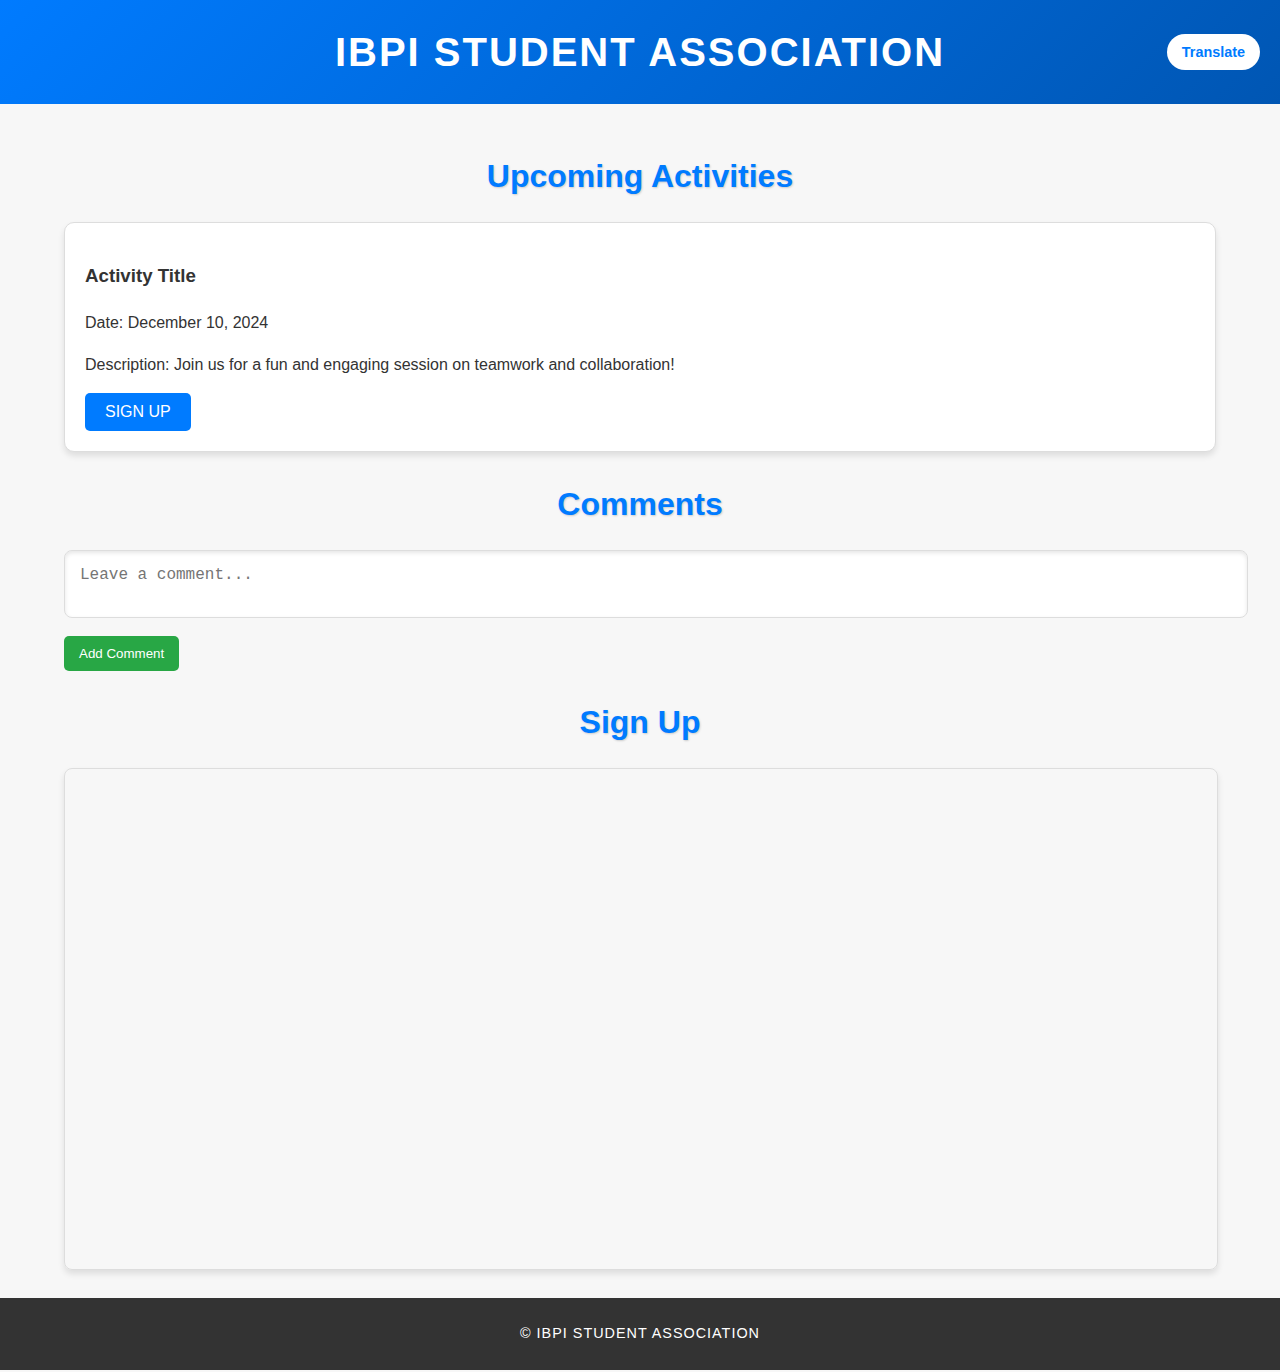
==== index.html @ 2c0e555e "Update index.html" ====
<!DOCTYPE html>
<html lang="en">
<head>
    <meta charset="UTF-8">
    <meta name="viewport" content="width=device-width, initial-scale=1.0">
    <title>IBPI Student Association</title>
    <link rel="stylesheet" href="styles.css">
</head>
<body>
    <header>
        <div class="container">
            <h1>IBPI Student Association</h1>
            <button id="translate-btn" class="btn">Translate</button>
        </div>
    </header>

    <main>
        <!-- Activities Section -->
        <section id="activities">
            <div class="container">
                <h2>Upcoming Activities</h2>
                <div class="activity-card">
                    <h3 data-translate data-en="Activity Title" data-cn="活动标题">Activity Title</h3>
                    <p data-translate data-en="Date: December 10, 2024" data-cn="日期：2024年12月10日">Date: December 10, 2024</p>
                    <p data-translate data-en="Description: Join us for a fun and engaging session on teamwork and collaboration!" 
                        data-cn="描述：加入我们，共同参与一个有趣的团队合作课程！">
                        Description: Join us for a fun and engaging session on teamwork and collaboration!
                    </p>
                    <button class="btn signup-btn">Sign Up</button>
                </div>
            </div>
        </section>

        <!-- Comments Section -->
        <section id="comments">
            <div class="container">
                <h2>Comments</h2>
                <textarea id="comment-input" placeholder="Leave a comment..."></textarea>
                <button id="add-comment" class="btn">Add Comment</button>
                <ul id="comment-list"></ul>
            </div>
        </section>

        <!-- Signup Form -->
        <section id="signup-form">
            <div class="container">
                <h2>Sign Up</h2>
                <iframe src="https://docs.google.com/forms/d/e/YOUR_FORM_ID/viewform?embedded=true" 
                        width="100%" height="500" frameborder="0">Loading…</iframe>
            </div>
        </section>
    </main>

    <footer>
        <div class="container">
            <p>&copy; IBPI Student Association</p>
        </div>
    </footer>

    <script src="app.js"></script>
</body>
</html>
---- styles.css ----
/* General Styles */
body {
    font-family: 'Arial', sans-serif;
    margin: 0;
    padding: 0;
    line-height: 1.6;
    background-color: #f7f7f7;
    color: #333;
}

.container {
    width: 90%;
    max-width: 1200px;
    margin: 0 auto;
}

/* Header */
header {
    background: linear-gradient(135deg, #007BFF, #0056b3);
    color: white;
    padding: 20px 0;
    text-align: center;
    position: relative;
}

header h1 {
    font-size: 2.5rem;
    margin: 0;
    letter-spacing: 2px;
    text-transform: uppercase;
}

header .btn {
    position: absolute;
    top: 50%;
    right: 20px;
    transform: translateY(-50%);
    background-color: #fff;
    color: #007BFF;
    border: none;
    padding: 10px 15px;
    border-radius: 20px;
    cursor: pointer;
    font-size: 0.9rem;
    font-weight: bold;
}

header .btn:hover {
    background-color: #e1e1e1;
}

/* Main Content */
main {
    padding: 20px 0;
}

h2 {
    font-size: 2rem;
    margin-bottom: 20px;
    text-align: center;
    color: #007BFF;
    text-shadow: 1px 1px 2px #ccc;
}

/* Activities Section */
.activity-card {
    background: #fff;
    border: 1px solid #ddd;
    border-radius: 10px;
    padding: 20px;
    margin-bottom: 20px;
    box-shadow: 0 4px 6px rgba(0, 0, 0, 0.1);
    transition: transform 0.2s ease, box-shadow 0.2s ease;
}

.activity-card:hover {
    transform: translateY(-5px);
    box-shadow: 0 6px 10px rgba(0, 0, 0, 0.15);
}

.signup-btn {
    display: inline-block;
    background-color: #007BFF;
    color: #fff;
    border: none;
    padding: 10px 20px;
    border-radius: 5px;
    font-size: 1rem;
    text-transform: uppercase;
    cursor: pointer;
    transition: background-color 0.3s ease, box-shadow 0.3s ease;
}

.signup-btn:hover {
    background-color: #0056b3;
    box-shadow: 0 2px 5px rgba(0, 0, 0, 0.2);
}

/* Comments Section */
#comments textarea {
    width: 100%;
    padding: 15px;
    margin-bottom: 10px;
    border: 1px solid #ddd;
    border-radius: 8px;
    resize: none;
    box-shadow: inset 0 2px 4px rgba(0, 0, 0, 0.1);
    font-size: 1rem;
}

#comments button {
    background-color: #28a745;
    color: white;
    border: none;
    padding: 10px 15px;
    border-radius: 5px;
    cursor: pointer;
    transition: background-color 0.3s ease, box-shadow 0.3s ease;
}

#comments button:hover {
    background-color: #218838;
    box-shadow: 0 2px 5px rgba(0, 0, 0, 0.2);
}

#comment-list {
    list-style: none;
    padding: 0;
    margin-top: 20px;
}

#comment-list li {
    background: #f9f9f9;
    border: 1px solid #ddd;
    border-radius: 5px;
    padding: 10px;
    margin-bottom: 10px;
    box-shadow: 0 2px 3px rgba(0, 0, 0, 0.1);
}

/* Signup Form */
iframe {
    border: 1px solid #ddd;
    border-radius: 8px;
    box-shadow: 0 4px 6px rgba(0, 0, 0, 0.1);
}

/* Footer */
footer {
    background: #333;
    color: white;
    text-align: center;
    padding: 10px 0;
    font-size: 0.9rem;
    letter-spacing: 1px;
    text-transform: uppercase;
}
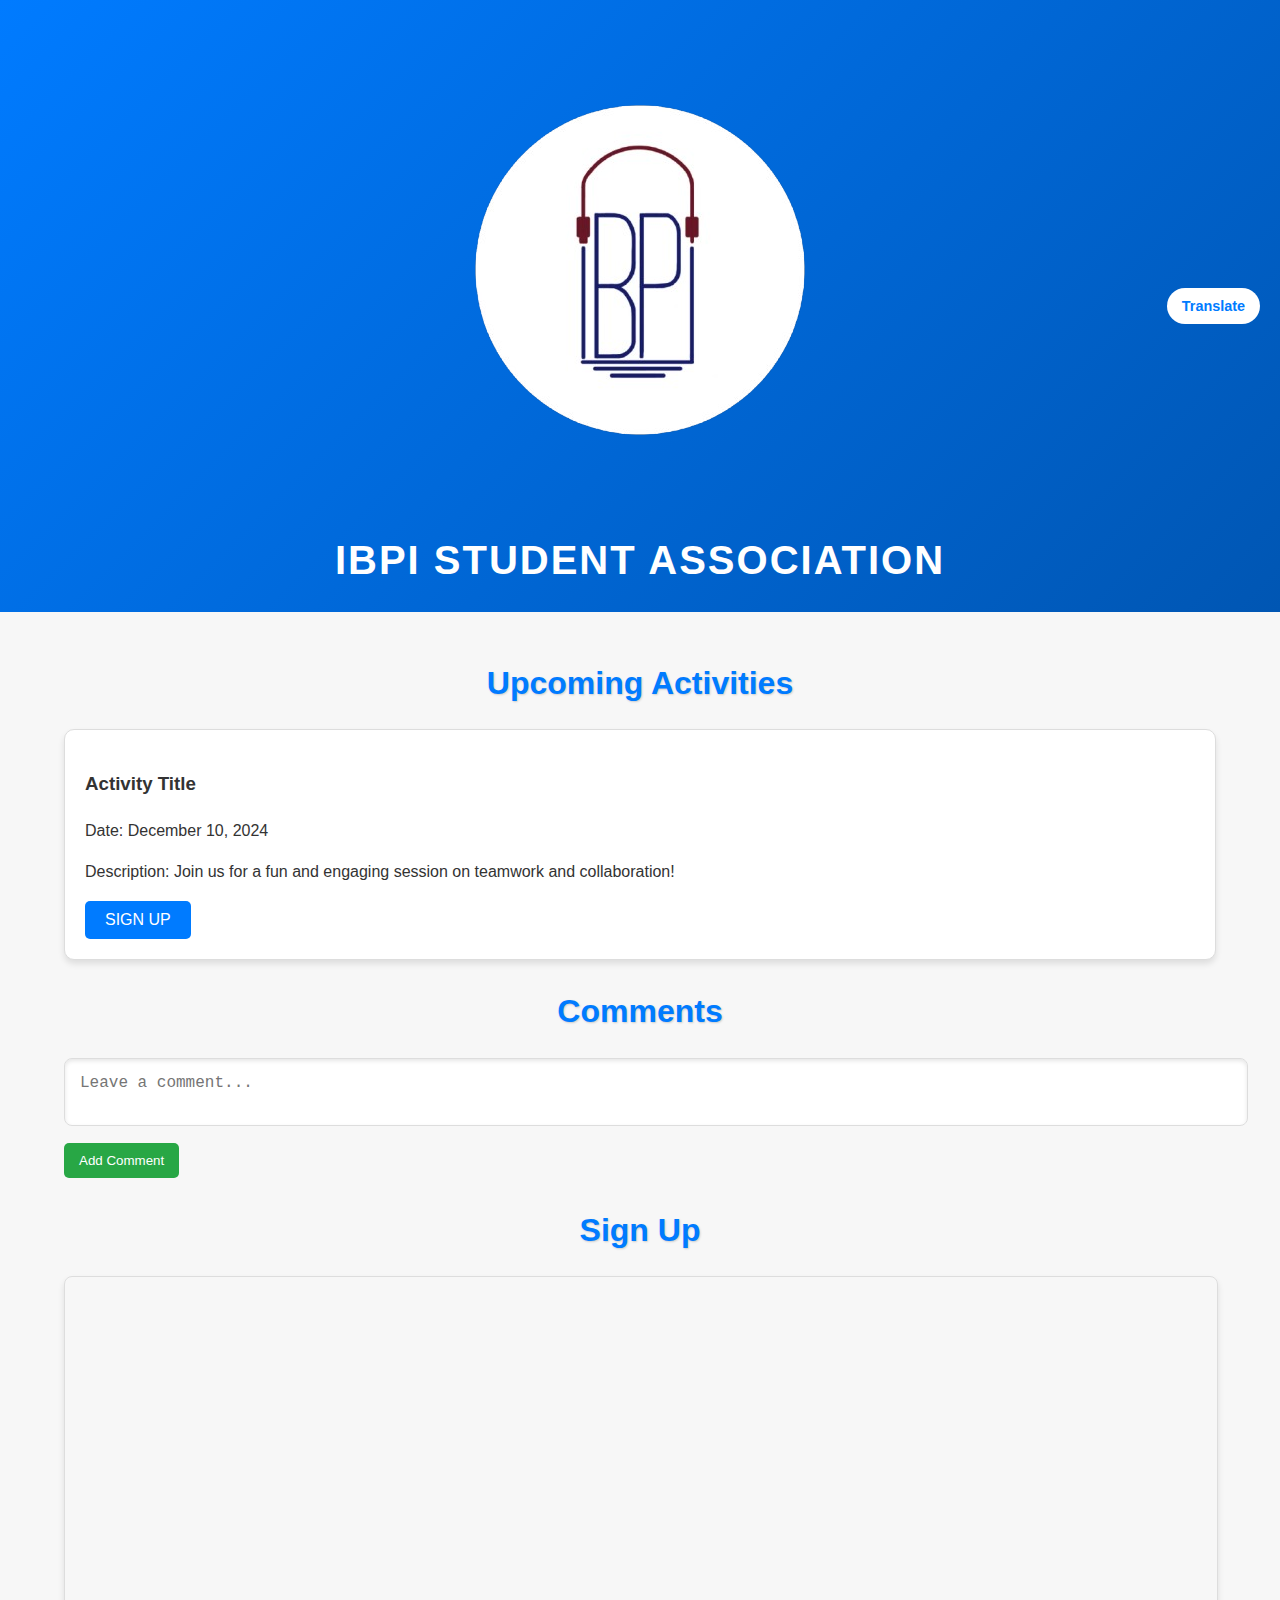
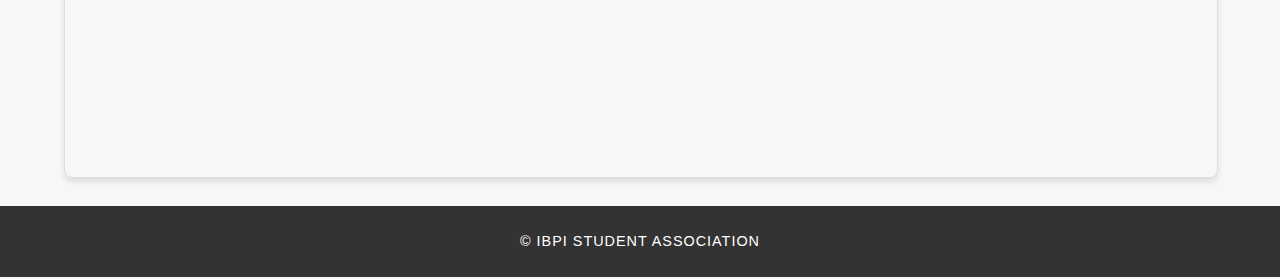
==== commit ce0c99be: "Update index.html" ====
--- a/index.html
+++ b/index.html
@@ -9,6 +9,7 @@
 <body>
     <header>
         <div class="container">
+            <img src="images/IBPI頭貼1.png" alt="IBPI Logo" class="logo">
             <h1>IBPI Student Association</h1>
             <button id="translate-btn" class="btn">Translate</button>
         </div>
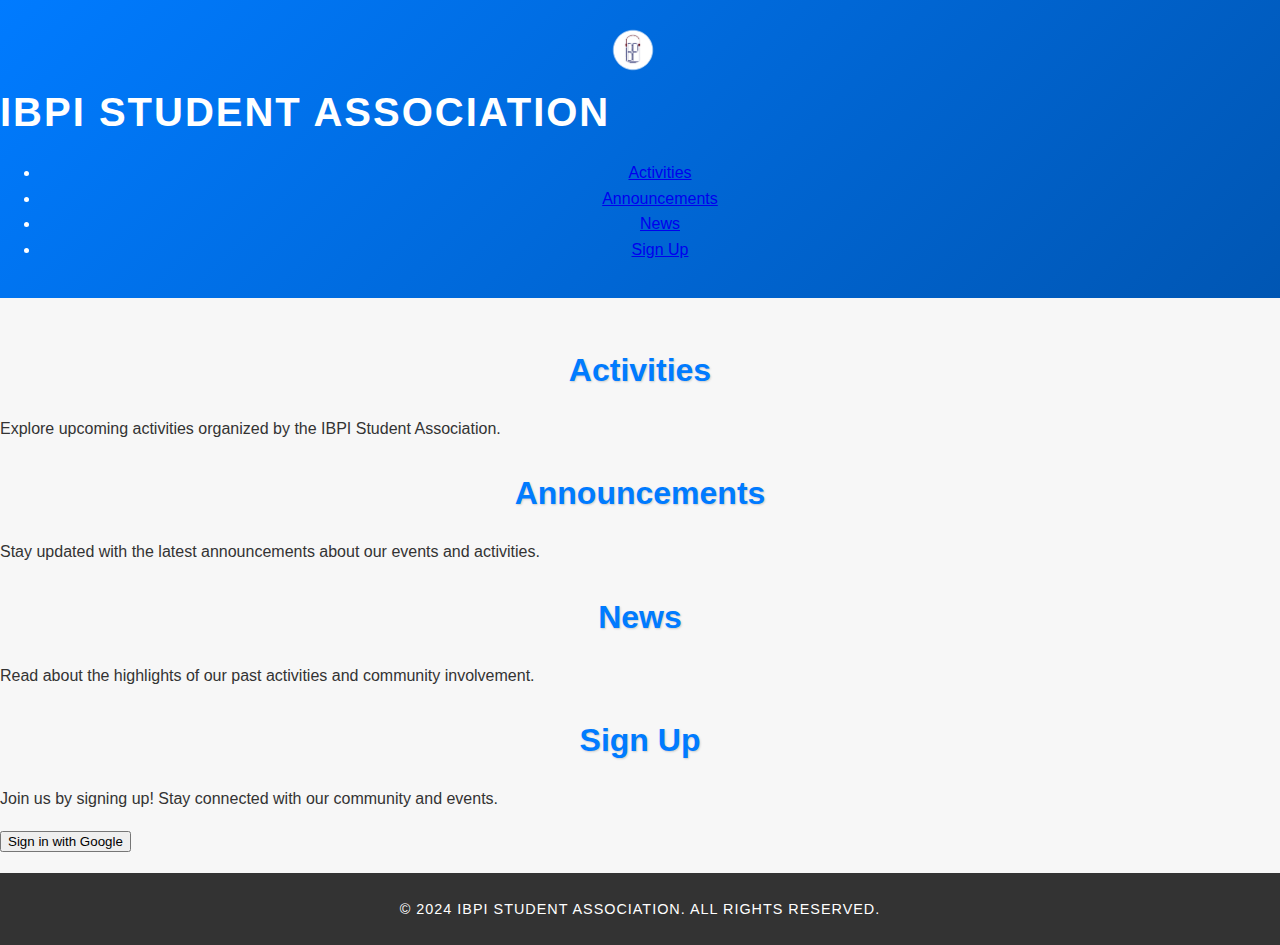
==== commit 5b25866b: "Update index.html" ====
--- a/index.html
+++ b/index.html
@@ -7,55 +7,49 @@
     <link rel="stylesheet" href="styles.css">
 </head>
 <body>
+    <!-- Header Section -->
     <header>
-        <div class="container">
+        <div class="logo-container">
             <img src="images/IBPI頭貼1.png" alt="IBPI Logo" class="logo">
             <h1>IBPI Student Association</h1>
-            <button id="translate-btn" class="btn">Translate</button>
         </div>
+        <nav>
+            <ul>
+                <li><a href="#activities">Activities</a></li>
+                <li><a href="#announcements">Announcements</a></li>
+                <li><a href="#news">News</a></li>
+                <li><a href="#signup">Sign Up</a></li>
+            </ul>
+        </nav>
     </header>
 
+    <!-- Main Section -->
     <main>
-        <!-- Activities Section -->
         <section id="activities">
-            <div class="container">
-                <h2>Upcoming Activities</h2>
-                <div class="activity-card">
-                    <h3 data-translate data-en="Activity Title" data-cn="活动标题">Activity Title</h3>
-                    <p data-translate data-en="Date: December 10, 2024" data-cn="日期：2024年12月10日">Date: December 10, 2024</p>
-                    <p data-translate data-en="Description: Join us for a fun and engaging session on teamwork and collaboration!" 
-                        data-cn="描述：加入我们，共同参与一个有趣的团队合作课程！">
-                        Description: Join us for a fun and engaging session on teamwork and collaboration!
-                    </p>
-                    <button class="btn signup-btn">Sign Up</button>
-                </div>
-            </div>
+            <h2>Activities</h2>
+            <p>Explore upcoming activities organized by the IBPI Student Association.</p>
         </section>
 
-        <!-- Comments Section -->
-        <section id="comments">
-            <div class="container">
-                <h2>Comments</h2>
-                <textarea id="comment-input" placeholder="Leave a comment..."></textarea>
-                <button id="add-comment" class="btn">Add Comment</button>
-                <ul id="comment-list"></ul>
-            </div>
+        <section id="announcements">
+            <h2>Announcements</h2>
+            <p>Stay updated with the latest announcements about our events and activities.</p>
         </section>
 
-        <!-- Signup Form -->
-        <section id="signup-form">
-            <div class="container">
-                <h2>Sign Up</h2>
-                <iframe src="https://docs.google.com/forms/d/e/YOUR_FORM_ID/viewform?embedded=true" 
-                        width="100%" height="500" frameborder="0">Loading…</iframe>
-            </div>
+        <section id="news">
+            <h2>News</h2>
+            <p>Read about the highlights of our past activities and community involvement.</p>
+        </section>
+
+        <section id="signup">
+            <h2>Sign Up</h2>
+            <p>Join us by signing up! Stay connected with our community and events.</p>
+            <button id="google-signin">Sign in with Google</button>
         </section>
     </main>
 
+    <!-- Footer Section -->
     <footer>
-        <div class="container">
-            <p>&copy; IBPI Student Association</p>
-        </div>
+        <p>&copy; 2024 IBPI Student Association. All rights reserved.</p>
     </footer>
 
     <script src="app.js"></script>
--- a/styles.css
+++ b/styles.css
@@ -30,11 +30,29 @@
     text-transform: uppercase;
 }
 
+/* Logo Styling */
+.logo {
+    width: 60px; /* Adjust size as needed */
+    height: auto;
+    border-radius: 50%; /* Optional: Makes the image circular */
+    margin-right: 15px; /* Space between the logo and text */
+    vertical-align: middle;
+}
+
+/* Adjust header layout */
+header .container {
+    display: flex;
+    align-items: center;
+    justify-content: space-between;
+}
+
+header h1 {
+    margin: 0;
+    flex-grow: 1; /* Ensures the title takes up available space */
+    text-align: left; /* Align title next to logo */
+}
+
 header .btn {
-    position: absolute;
-    top: 50%;
-    right: 20px;
-    transform: translateY(-50%);
     background-color: #fff;
     color: #007BFF;
     border: none;
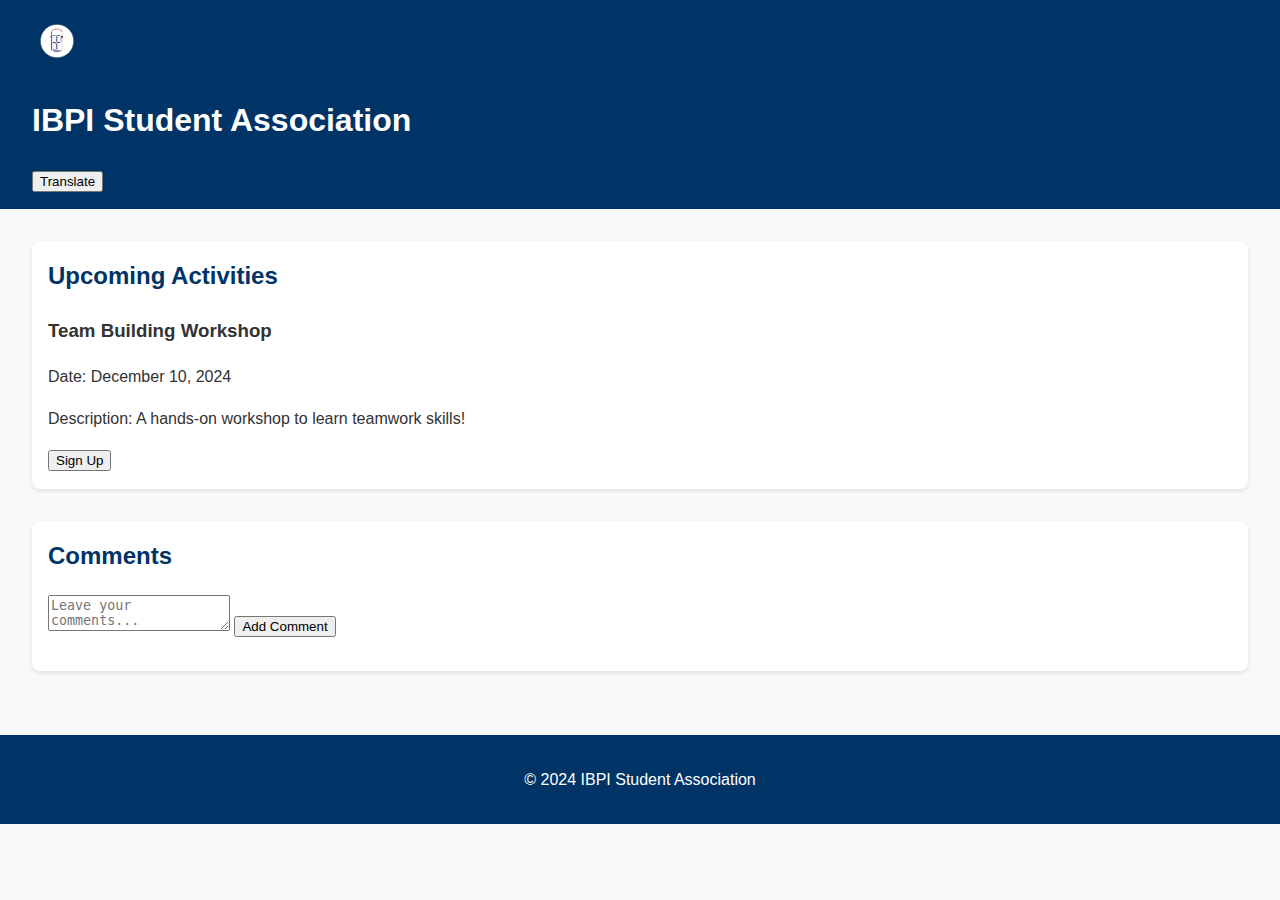
==== commit 375d1068: "Update index.html" ====
--- a/index.html
+++ b/index.html
@@ -3,53 +3,53 @@
 <head>
     <meta charset="UTF-8">
     <meta name="viewport" content="width=device-width, initial-scale=1.0">
-    <title>IBPI Student Association</title>
+    <title data-translate data-en="IBPI Student Association" data-tw="IBPI 學生協會">IBPI Student Association</title>
     <link rel="stylesheet" href="styles.css">
 </head>
 <body>
-    <!-- Header Section -->
     <header>
-        <div class="logo-container">
+        <div class="container header-container">
             <img src="images/IBPI頭貼1.png" alt="IBPI Logo" class="logo">
-            <h1>IBPI Student Association</h1>
+            <h1 data-translate data-en="IBPI Student Association" data-tw="IBPI 學生協會">IBPI Student Association</h1>
+            <button id="translate-btn" class="btn">Translate</button>
         </div>
-        <nav>
-            <ul>
-                <li><a href="#activities">Activities</a></li>
-                <li><a href="#announcements">Announcements</a></li>
-                <li><a href="#news">News</a></li>
-                <li><a href="#signup">Sign Up</a></li>
-            </ul>
-        </nav>
     </header>
 
-    <!-- Main Section -->
     <main>
+        <!-- Activities Section -->
         <section id="activities">
-            <h2>Activities</h2>
-            <p>Explore upcoming activities organized by the IBPI Student Association.</p>
+            <div class="container">
+                <h2 data-translate data-en="Upcoming Activities" data-tw="即將到來的活動">Upcoming Activities</h2>
+                <div class="activity-card">
+                    <h3 data-translate data-en="Team Building Workshop" data-tw="團隊合作工作坊">Team Building Workshop</h3>
+                    <p data-translate data-en="Date: December 10, 2024" data-tw="日期：2024年12月10日">Date: December 10, 2024</p>
+                    <p data-translate 
+                        data-en="Description: A hands-on workshop to learn teamwork skills!" 
+                        data-tw="描述：一個學習團隊合作技巧的實踐工作坊！">
+                        Description: A hands-on workshop to learn teamwork skills!
+                    </p>
+                    <button class="btn signup-btn" data-translate data-en="Sign Up" data-tw="報名">Sign Up</button>
+                </div>
+            </div>
         </section>
 
-        <section id="announcements">
-            <h2>Announcements</h2>
-            <p>Stay updated with the latest announcements about our events and activities.</p>
-        </section>
-
-        <section id="news">
-            <h2>News</h2>
-            <p>Read about the highlights of our past activities and community involvement.</p>
-        </section>
-
-        <section id="signup">
-            <h2>Sign Up</h2>
-            <p>Join us by signing up! Stay connected with our community and events.</p>
-            <button id="google-signin">Sign in with Google</button>
+        <!-- Comments Section -->
+        <section id="comments">
+            <div class="container">
+                <h2 data-translate data-en="Comments" data-tw="留言區">Comments</h2>
+                <textarea id="comment-input" placeholder="Leave your comments..." data-translate-placeholder></textarea>
+                <button id="add-comment" class="btn" data-translate data-en="Add Comment" data-tw="新增留言">Add Comment</button>
+                <ul id="comment-list"></ul>
+            </div>
         </section>
     </main>
 
-    <!-- Footer Section -->
     <footer>
-        <p>&copy; 2024 IBPI Student Association. All rights reserved.</p>
+        <div class="container">
+            <p data-translate data-en="&copy; IBPI Student Association" data-tw="&copy; 資訊英專班學會">
+                &copy; 2024 IBPI Student Association
+            </p>
+        </div>
     </footer>
 
     <script src="app.js"></script>
--- a/styles.css
+++ b/styles.css
@@ -1,175 +1,93 @@
 /* General Styles */
 body {
-    font-family: 'Arial', sans-serif;
+    font-family: Arial, sans-serif;
     margin: 0;
     padding: 0;
+    box-sizing: border-box;
     line-height: 1.6;
-    background-color: #f7f7f7;
+    background-color: #f9f9f9;
     color: #333;
 }
 
-.container {
-    width: 90%;
-    max-width: 1200px;
-    margin: 0 auto;
-}
-
-/* Header */
+/* Header Styles */
 header {
-    background: linear-gradient(135deg, #007BFF, #0056b3);
+    background-color: #003366;
     color: white;
-    padding: 20px 0;
-    text-align: center;
-    position: relative;
-}
-
-header h1 {
-    font-size: 2.5rem;
-    margin: 0;
-    letter-spacing: 2px;
-    text-transform: uppercase;
-}
-
-/* Logo Styling */
-.logo {
-    width: 60px; /* Adjust size as needed */
-    height: auto;
-    border-radius: 50%; /* Optional: Makes the image circular */
-    margin-right: 15px; /* Space between the logo and text */
-    vertical-align: middle;
-}
-
-/* Adjust header layout */
-header .container {
+    padding: 1rem 2rem;
     display: flex;
     align-items: center;
     justify-content: space-between;
 }
 
-header h1 {
-    margin: 0;
-    flex-grow: 1; /* Ensures the title takes up available space */
-    text-align: left; /* Align title next to logo */
+.logo-container {
+    display: flex;
+    align-items: center;
 }
 
-header .btn {
-    background-color: #fff;
-    color: #007BFF;
-    border: none;
-    padding: 10px 15px;
-    border-radius: 20px;
-    cursor: pointer;
-    font-size: 0.9rem;
+.logo {
+    width: 50px;
+    height: auto;
+    border-radius: 50%;
+    margin-right: 15px;
+}
+
+nav ul {
+    list-style: none;
+    display: flex;
+    gap: 1rem;
+}
+
+nav ul li {
+    display: inline;
+}
+
+nav ul li a {
+    color: white;
+    text-decoration: none;
     font-weight: bold;
 }
 
-header .btn:hover {
-    background-color: #e1e1e1;
+nav ul li a:hover {
+    text-decoration: underline;
 }
 
-/* Main Content */
+/* Section Styles */
 main {
-    padding: 20px 0;
+    padding: 2rem;
 }
 
-h2 {
-    font-size: 2rem;
-    margin-bottom: 20px;
-    text-align: center;
-    color: #007BFF;
-    text-shadow: 1px 1px 2px #ccc;
+section {
+    margin-bottom: 2rem;
+    padding: 1rem;
+    background-color: white;
+    border-radius: 8px;
+    box-shadow: 0 2px 4px rgba(0, 0, 0, 0.1);
 }
 
-/* Activities Section */
-.activity-card {
-    background: #fff;
-    border: 1px solid #ddd;
-    border-radius: 10px;
-    padding: 20px;
-    margin-bottom: 20px;
-    box-shadow: 0 4px 6px rgba(0, 0, 0, 0.1);
-    transition: transform 0.2s ease, box-shadow 0.2s ease;
+section h2 {
+    margin-top: 0;
+    color: #003366;
 }
 
-.activity-card:hover {
-    transform: translateY(-5px);
-    box-shadow: 0 6px 10px rgba(0, 0, 0, 0.15);
+/* Footer Styles */
+footer {
+    text-align: center;
+    background-color: #003366;
+    color: white;
+    padding: 1rem 0;
+    position: relative;
 }
 
-.signup-btn {
-    display: inline-block;
-    background-color: #007BFF;
-    color: #fff;
+/* Google Sign-In Button */
+#google-signin {
+    padding: 10px 20px;
+    background-color: #4285F4;
+    color: white;
     border: none;
-    padding: 10px 20px;
-    border-radius: 5px;
-    font-size: 1rem;
-    text-transform: uppercase;
+    border-radius: 4px;
     cursor: pointer;
-    transition: background-color 0.3s ease, box-shadow 0.3s ease;
 }
 
-.signup-btn:hover {
-    background-color: #0056b3;
-    box-shadow: 0 2px 5px rgba(0, 0, 0, 0.2);
+#google-signin:hover {
+    background-color: #357ae8;
 }
-
-/* Comments Section */
-#comments textarea {
-    width: 100%;
-    padding: 15px;
-    margin-bottom: 10px;
-    border: 1px solid #ddd;
-    border-radius: 8px;
-    resize: none;
-    box-shadow: inset 0 2px 4px rgba(0, 0, 0, 0.1);
-    font-size: 1rem;
-}
-
-#comments button {
-    background-color: #28a745;
-    color: white;
-    border: none;
-    padding: 10px 15px;
-    border-radius: 5px;
-    cursor: pointer;
-    transition: background-color 0.3s ease, box-shadow 0.3s ease;
-}
-
-#comments button:hover {
-    background-color: #218838;
-    box-shadow: 0 2px 5px rgba(0, 0, 0, 0.2);
-}
-
-#comment-list {
-    list-style: none;
-    padding: 0;
-    margin-top: 20px;
-}
-
-#comment-list li {
-    background: #f9f9f9;
-    border: 1px solid #ddd;
-    border-radius: 5px;
-    padding: 10px;
-    margin-bottom: 10px;
-    box-shadow: 0 2px 3px rgba(0, 0, 0, 0.1);
-}
-
-/* Signup Form */
-iframe {
-    border: 1px solid #ddd;
-    border-radius: 8px;
-    box-shadow: 0 4px 6px rgba(0, 0, 0, 0.1);
-}
-
-/* Footer */
-footer {
-    background: #333;
-    color: white;
-    text-align: center;
-    padding: 10px 0;
-    font-size: 0.9rem;
-    letter-spacing: 1px;
-    text-transform: uppercase;
-}
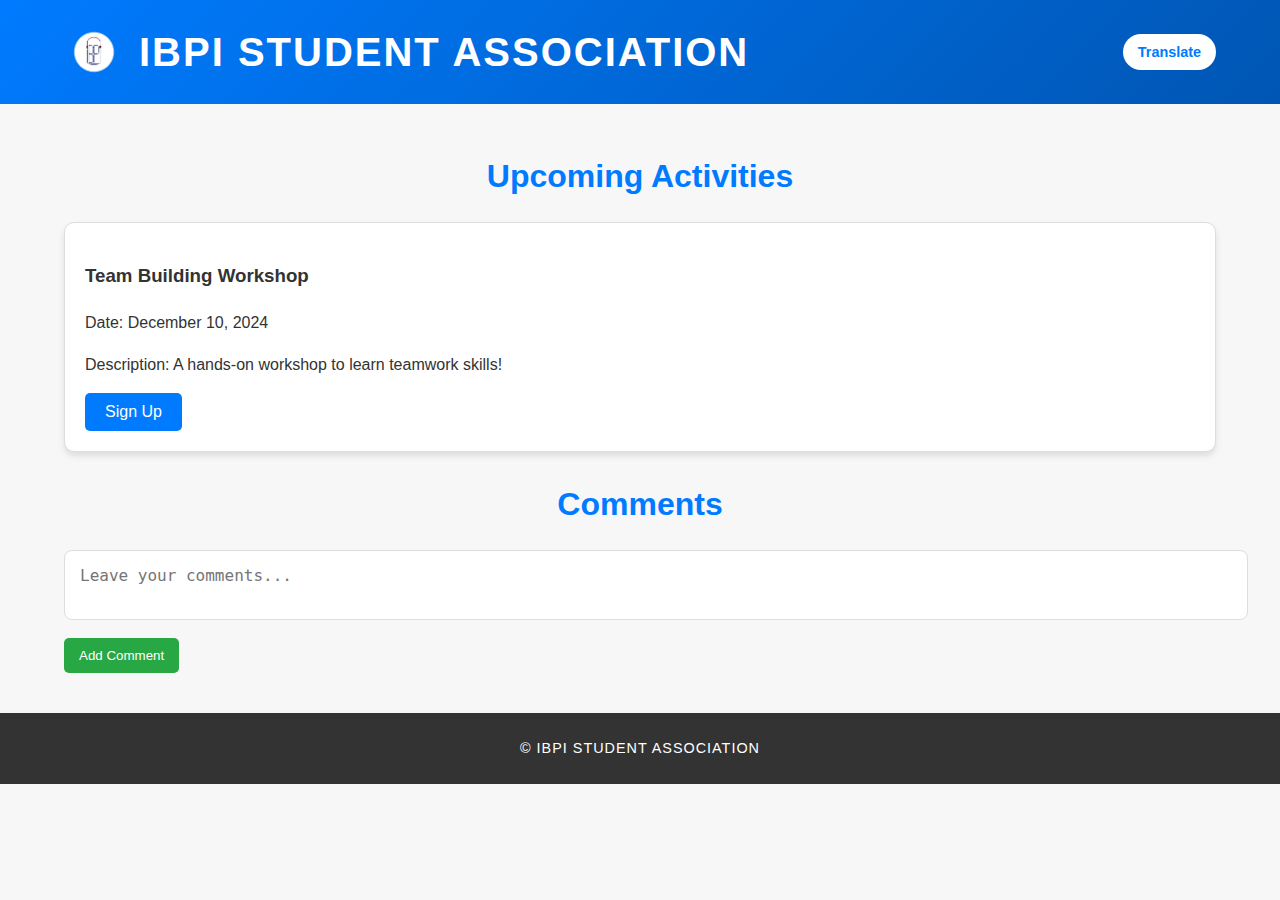
==== commit 638e6eba: "Update index.html" ====
--- a/index.html
+++ b/index.html
@@ -3,14 +3,14 @@
 <head>
     <meta charset="UTF-8">
     <meta name="viewport" content="width=device-width, initial-scale=1.0">
-    <title data-translate data-en="IBPI Student Association" data-tw="IBPI 學生協會">IBPI Student Association</title>
+    <title data-translate data-en="IBPI Student Association" data-tw="資訊英專班學會">IBPI Student Association</title>
     <link rel="stylesheet" href="styles.css">
 </head>
 <body>
     <header>
         <div class="container header-container">
             <img src="images/IBPI頭貼1.png" alt="IBPI Logo" class="logo">
-            <h1 data-translate data-en="IBPI Student Association" data-tw="IBPI 學生協會">IBPI Student Association</h1>
+            <h1 data-translate data-en="IBPI Student Association" data-tw="資訊英專班學會">IBPI Student Association</h1>
             <button id="translate-btn" class="btn">Translate</button>
         </div>
     </header>
@@ -47,7 +47,7 @@
     <footer>
         <div class="container">
             <p data-translate data-en="&copy; IBPI Student Association" data-tw="&copy; 資訊英專班學會">
-                &copy; 2024 IBPI Student Association
+                &copy; IBPI Student Association
             </p>
         </div>
     </footer>
--- a/styles.css
+++ b/styles.css
@@ -1,93 +1,149 @@
 /* General Styles */
 body {
-    font-family: Arial, sans-serif;
+    font-family: 'Arial', sans-serif;
     margin: 0;
     padding: 0;
-    box-sizing: border-box;
     line-height: 1.6;
-    background-color: #f9f9f9;
+    background-color: #f7f7f7;
     color: #333;
 }
 
-/* Header Styles */
+.container {
+    width: 90%;
+    max-width: 1200px;
+    margin: 0 auto;
+}
+
+/* Header */
 header {
-    background-color: #003366;
+    background: linear-gradient(135deg, #007BFF, #0056b3);
     color: white;
-    padding: 1rem 2rem;
+    padding: 20px 0;
+    text-align: center;
+    position: relative;
+}
+
+header h1 {
+    font-size: 2.5rem;
+    margin: 0;
+    letter-spacing: 2px;
+    text-transform: uppercase;
+    color: white; /* Ensure title is in white */
+}
+
+/* Logo Styling */
+.logo {
+    width: 60px;
+    height: auto;
+    margin-right: 15px;
+    vertical-align: middle;
+}
+
+/* Adjust header layout */
+header .header-container {
     display: flex;
     align-items: center;
     justify-content: space-between;
 }
 
-.logo-container {
-    display: flex;
-    align-items: center;
+header h1 {
+    margin: 0;
+    flex-grow: 1;
+    text-align: left;
 }
 
-.logo {
-    width: 50px;
-    height: auto;
-    border-radius: 50%;
-    margin-right: 15px;
-}
-
-nav ul {
-    list-style: none;
-    display: flex;
-    gap: 1rem;
-}
-
-nav ul li {
-    display: inline;
-}
-
-nav ul li a {
-    color: white;
-    text-decoration: none;
+header .btn {
+    background-color: #fff;
+    color: #007BFF;
+    border: none;
+    padding: 10px 15px;
+    border-radius: 20px;
+    cursor: pointer;
+    font-size: 0.9rem;
     font-weight: bold;
 }
 
-nav ul li a:hover {
-    text-decoration: underline;
+header .btn:hover {
+    background-color: #e1e1e1;
 }
 
-/* Section Styles */
+/* Main Content */
 main {
-    padding: 2rem;
+    padding: 20px 0;
 }
 
-section {
-    margin-bottom: 2rem;
-    padding: 1rem;
-    background-color: white;
-    border-radius: 8px;
-    box-shadow: 0 2px 4px rgba(0, 0, 0, 0.1);
+h2 {
+    font-size: 2rem;
+    margin-bottom: 20px;
+    text-align: center;
+    color: #007BFF;
 }
 
-section h2 {
-    margin-top: 0;
-    color: #003366;
+/* Activities Section */
+.activity-card {
+    background: #fff;
+    border: 1px solid #ddd;
+    border-radius: 10px;
+    padding: 20px;
+    margin-bottom: 20px;
+    box-shadow: 0 4px 6px rgba(0, 0, 0, 0.1);
+    transition: transform 0.2s ease, box-shadow 0.2s ease;
 }
 
-/* Footer Styles */
-footer {
-    text-align: center;
-    background-color: #003366;
-    color: white;
-    padding: 1rem 0;
-    position: relative;
+.activity-card:hover {
+    transform: translateY(-5px);
+    box-shadow: 0 6px 10px rgba(0, 0, 0, 0.15);
 }
 
-/* Google Sign-In Button */
-#google-signin {
+.signup-btn {
+    display: inline-block;
+    background-color: #007BFF;
+    color: #fff;
+    border: none;
     padding: 10px 20px;
-    background-color: #4285F4;
+    border-radius: 5px;
+    font-size: 1rem;
+    cursor: pointer;
+    transition: background-color 0.3s ease, box-shadow 0.3s ease;
+}
+
+.signup-btn:hover {
+    background-color: #0056b3;
+}
+
+/* Comments Section */
+#comments textarea {
+    width: 100%;
+    padding: 15px;
+    margin-bottom: 10px;
+    border: 1px solid #ddd;
+    border-radius: 8px;
+    resize: none;
+    font-size: 1rem;
+}
+
+#comments button {
+    background-color: #28a745;
     color: white;
     border: none;
-    border-radius: 4px;
+    padding: 10px 15px;
+    border-radius: 5px;
     cursor: pointer;
 }
 
-#google-signin:hover {
-    background-color: #357ae8;
+#comment-list {
+    list-style: none;
+    padding: 0;
+    margin-top: 20px;
 }
+
+/* Footer */
+footer {
+    background: #333;
+    color: white;
+    text-align: center;
+    padding: 10px 0;
+    font-size: 0.9rem;
+    letter-spacing: 1px;
+    text-transform: uppercase;
+}
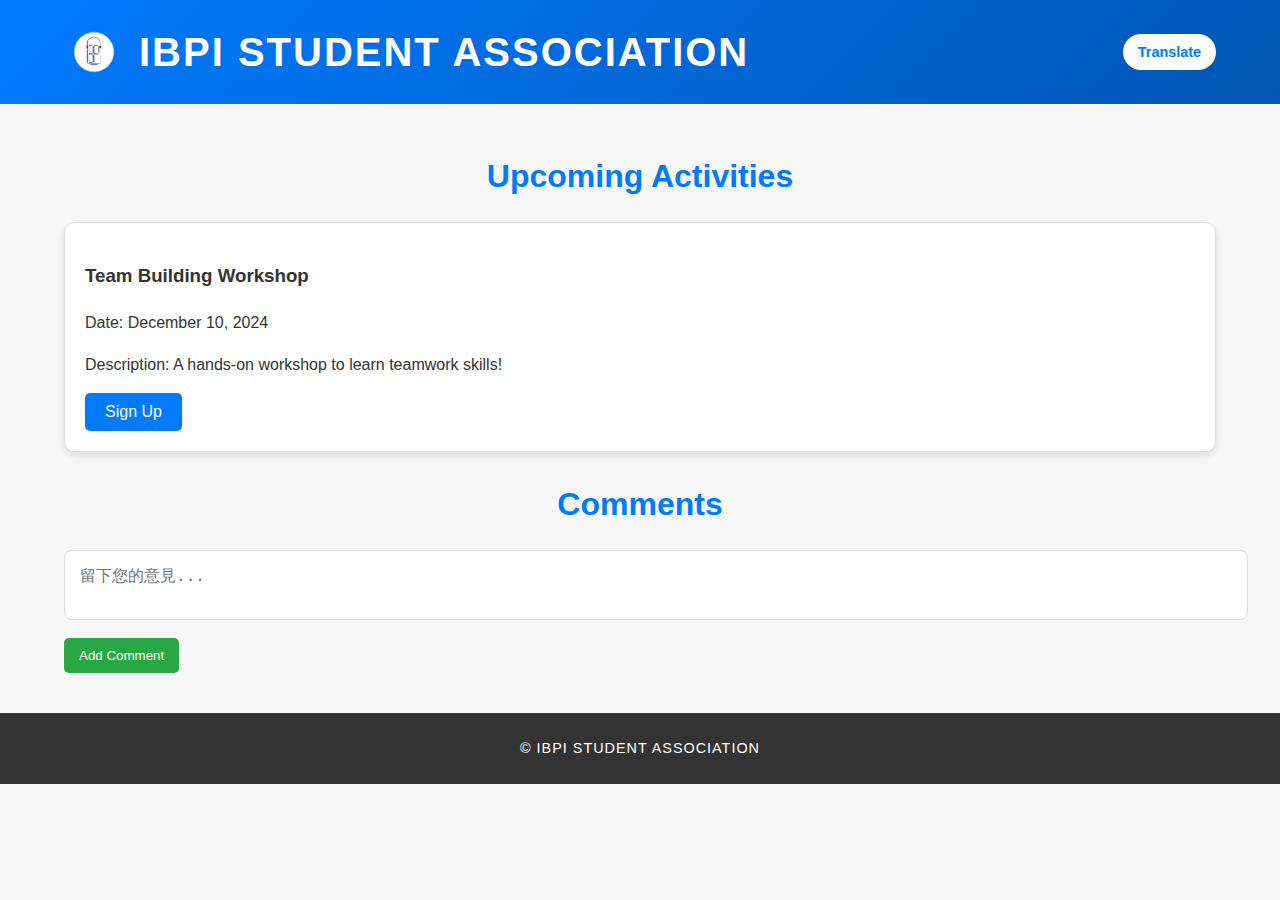
==== commit 3e2b8081: "Update index.html" ====
--- a/index.html
+++ b/index.html
@@ -37,7 +37,7 @@
         <section id="comments">
             <div class="container">
                 <h2 data-translate data-en="Comments" data-tw="留言區">Comments</h2>
-                <textarea id="comment-input" placeholder="Leave your comments..." data-translate-placeholder></textarea>
+                <textarea id="comment-input" placeholder="留下您的意見..." data-translate-placeholder data-en="Leave your comments..." data-tw="留下您的意見..."></textarea>
                 <button id="add-comment" class="btn" data-translate data-en="Add Comment" data-tw="新增留言">Add Comment</button>
                 <ul id="comment-list"></ul>
             </div>
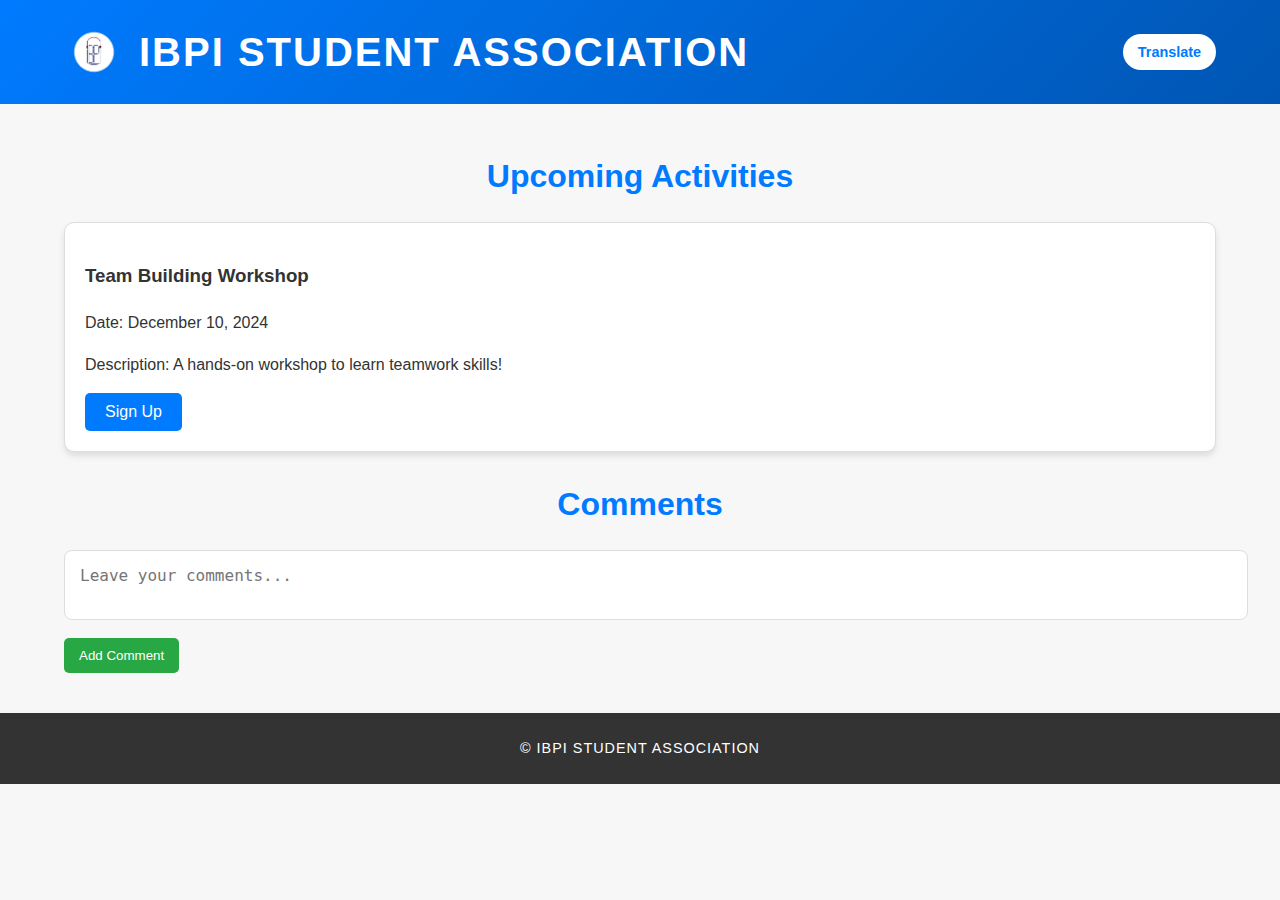
==== commit 5f855d4f: "Update index.html" ====
--- a/index.html
+++ b/index.html
@@ -37,7 +37,7 @@
         <section id="comments">
             <div class="container">
                 <h2 data-translate data-en="Comments" data-tw="留言區">Comments</h2>
-                <textarea id="comment-input" placeholder="留下您的意見..." data-translate-placeholder data-en="Leave your comments..." data-tw="留下您的意見..."></textarea>
+                <textarea id="comment-input" placeholder="Leave your comments..." data-translate-placeholder data-en="Leave your comments..." data-tw="留下您的意見..."></textarea>
                 <button id="add-comment" class="btn" data-translate data-en="Add Comment" data-tw="新增留言">Add Comment</button>
                 <ul id="comment-list"></ul>
             </div>
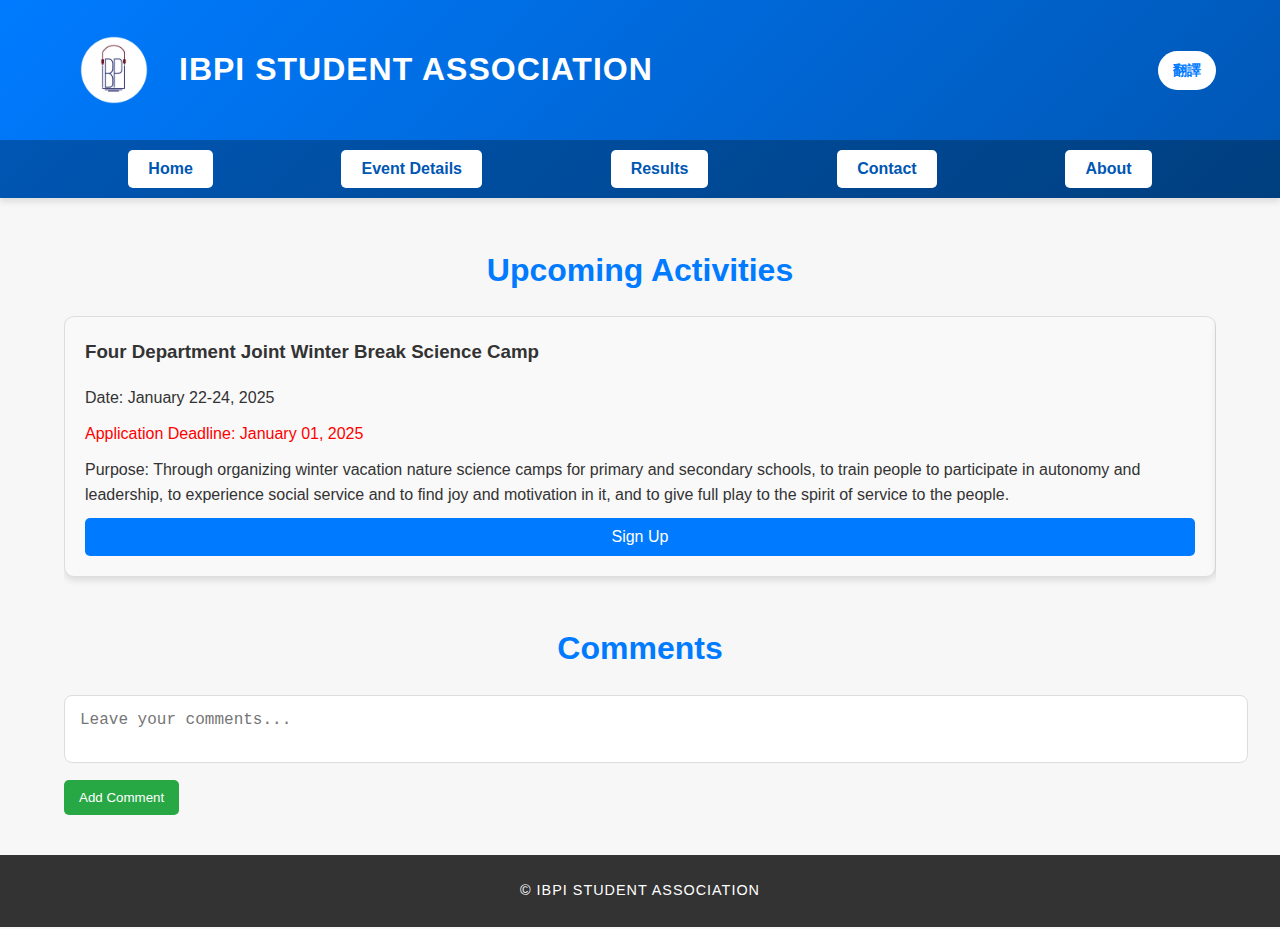
==== commit a6a7058e: "Update index.html" ====
--- a/index.html
+++ b/index.html
@@ -5,30 +5,161 @@
     <meta name="viewport" content="width=device-width, initial-scale=1.0">
     <title data-translate data-en="IBPI Student Association" data-tw="資訊英專班學會">IBPI Student Association</title>
     <link rel="stylesheet" href="styles.css">
+    <style>
+        .dropdown {
+            position: relative;
+            display: inline-block;
+        }
+
+        .dropdown-content {
+            display: none;
+            position: absolute;
+            background-color: #f9f9f9;
+            min-width: 160px;
+            box-shadow: 0px 8px 16px 0px rgba(0,0,0,0.2);
+            z-index: 1;
+        }
+
+        .dropdown-content a {
+            color: black;
+            padding: 12px 16px;
+            text-decoration: none;
+            display: block;
+        }
+
+        .dropdown-content a:hover {
+            background-color: #f1f1f1;
+        }
+
+        .dropdown:hover .dropdown-content {
+            display: block;
+        }
+
+        .activity-cards {
+            display: flex;
+            overflow-x: auto;
+            scroll-snap-type: x mandatory;
+            -webkit-overflow-scrolling: touch;
+            scroll-behavior: smooth;
+        }
+
+        .activity-card {
+            flex: 0 0 100%;
+            width: 100%;
+            box-sizing: border-box;
+            padding: 20px;
+            background-color: #f9f9f9;
+            border: 1px solid #ddd;
+            border-radius: 10px;
+            scroll-snap-align: start;
+        }
+
+        .activity-card h3 {
+            margin-top: 0;
+        }
+
+        .activity-card p {
+            margin: 10px 0;
+        }
+
+        .activity-card a {
+            text-decoration: none; /* 移除底線 */
+        }
+
+        .activity-card .btn {
+            display: block;
+            width: 100%;
+            padding: 10px;
+            background-color: #007BFF;
+            color: white;
+            border: none;
+            border-radius: 5px;
+            cursor: pointer;
+            text-align: center;
+        }
+
+        .activity-card .btn:hover {
+            background-color: #0056b3;
+        }
+    </style>
 </head>
 <body>
     <header>
         <div class="container header-container">
             <img src="images/IBPI頭貼1.png" alt="IBPI Logo" class="logo">
             <h1 data-translate data-en="IBPI Student Association" data-tw="資訊英專班學會">IBPI Student Association</h1>
-            <button id="translate-btn" class="btn">Translate</button>
+            <button id="translate-btn" class="btn" data-translate data-en="翻譯" data-tw="Translate" onclick="translatePage()">翻譯</button>
         </div>
+        <!-- Navigation Bar -->
+        <nav class="navbar">
+            <div class="container">
+                <button class="nav-btn" onclick="location.href='index.html'" data-translate data-en="Home" data-tw="首頁">Home</button>
+                <div class="dropdown">
+                    <button class="nav-btn" data-translate data-en="Event Details" data-tw="活動資訊">Event Details</button>
+                    <div class="dropdown-content">
+                        <a href="event1.html" data-translate data-en="Four Department Joint Winter Break Science Camp" data-tw="四系寒假科學營">Four Department Joint Winter Break Science Camp</a>
+                        <a href="event2.html" data-translate data-en="Coding Bootcamp" data-tw="編程訓練營">Coding Bootcamp</a>
+                        <a href="event3.html" data-translate data-en="AI and Machine Learning Workshop" data-tw="人工智慧與機器學習工作坊">AI and Machine Learning Workshop</a>
+                    </div>
+                </div>
+                <div class="dropdown">
+                    <button class="nav-btn" data-translate data-en="Results" data-tw="活動成果">Results</button>
+                    <div class="dropdown-content">
+                        <a href="result1.html" data-translate data-en="Four Department Joint Winter Break Science Camp Results" data-tw="四系寒假科學營成果">Four Department Joint Winter Break Science Camp Results</a>
+                        <a href="result2.html" data-translate data-en="Coding Bootcamp Results" data-tw="編程訓練營成果">Coding Bootcamp Results</a>
+                        <a href="result3.html" data-translate data-en="AI and Machine Learning Workshop Results" data-tw="人工智慧與機器學習工作坊成果">AI and Machine Learning Workshop Results</a>
+                    </div>
+                </div>
+                <button class="nav-btn" onclick="location.href='contact.html'" data-translate data-en="Contact" data-tw="聯絡我們">Contact</button>
+                <button class="nav-btn" onclick="location.href='about.html'" data-translate data-en="About" data-tw="關於我們">About</button>
+            </div>
+        </nav>
     </header>
 
     <main>
-        <!-- Activities Section -->
         <section id="activities">
             <div class="container">
                 <h2 data-translate data-en="Upcoming Activities" data-tw="即將到來的活動">Upcoming Activities</h2>
-                <div class="activity-card">
-                    <h3 data-translate data-en="Team Building Workshop" data-tw="團隊合作工作坊">Team Building Workshop</h3>
-                    <p data-translate data-en="Date: December 10, 2024" data-tw="日期：2024年12月10日">Date: December 10, 2024</p>
-                    <p data-translate 
-                        data-en="Description: A hands-on workshop to learn teamwork skills!" 
-                        data-tw="描述：一個學習團隊合作技巧的實踐工作坊！">
-                        Description: A hands-on workshop to learn teamwork skills!
-                    </p>
-                    <button class="btn signup-btn" data-translate data-en="Sign Up" data-tw="報名">Sign Up</button>
+                <div class="activity-cards">
+                    <div class="activity-card">
+                        <h3 data-translate data-en="Four Department Joint Winter Break Science Camp" data-tw="四系寒假科學營">Four Department Joint Winter Break Science Camp</h3>
+                        <p data-translate data-en="Date: January 22-24, 2025" data-tw="日期：2025年01月22日-2025年01月24日">Date: January 22-24, 2025</p>
+                        <p class="deadline" data-translate data-en="Application Deadline: January 01, 2025" data-tw="報名截止日期：2025年01月01日">Application Deadline: January 01, 2025</p>
+                        <p data-translate 
+                            data-en="Purpose: Through organizing winter vacation nature science camps for primary and secondary schools, to train people to participate in autonomy and leadership, to experience social service and to find joy and motivation in it, and to give full play to the spirit of service to the people." 
+                            data-tw="活動目的：藉由辦理中小學寒假自然科學營，訓練人員參與的自主性與領導能力，體驗社會服務並在其中找出樂情與動力，發揮服務人群的精神。">
+                            Purpose: Through organizing winter vacation nature science camps for primary and secondary schools, to train people to participate in autonomy and leadership, to experience social service and to find joy and motivation in it, and to give full play to the spirit of service to the people.
+                        </p>
+                        <a href="https://forms.gle/tpdC35ipQbJweVMh9" target="_blank">
+                            <button class="btn signup-btn" data-translate data-en="Sign Up" data-tw="報名">Sign Up</button>
+                        </a>
+                    </div>
+                    <div class="activity-card">
+                        <h3 data-translate data-en="Coding Bootcamp" data-tw="編程訓練營">Coding Bootcamp</h3>
+                        <p data-translate data-en="Date: January 15, 2025" data-tw="日期：2025年01月15日">Date: January 15, 2025</p>
+                        <p class="deadline" data-translate data-en="Application Deadline: January 10, 2025" data-tw="報名截止日期：2025年01月10日">Application Deadline: January 10, 2025</p>
+                        <p data-translate 
+                            data-en="Purpose: An intensive coding bootcamp to improve your skills!" 
+                            data-tw="活動目的：一個提高您編程技能的密集訓練營！">
+                            Purpose: An intensive coding bootcamp to improve your skills!
+                        </p>
+                        <a href="https://forms.gle/tpdC35ipQbJweVMh9" target="_blank">
+                            <button class="btn signup-btn" data-translate data-en="Sign Up" data-tw="報名">Sign Up</button>
+                        </a>
+                    </div>
+                    <div class="activity-card">
+                        <h3 data-translate data-en="AI and Machine Learning Workshop" data-tw="人工智慧與機器學習工作坊">AI and Machine Learning Workshop</h3>
+                        <p data-translate data-en="Date: February 10-12, 2025" data-tw="日期：2025年02月10日-2025年02月12日">Date: February 10-12, 2025</p>
+                        <p class="deadline" data-translate data-en="Application Deadline: February 01, 2025" data-tw="報名截止日期：2025年02月01日">Application Deadline: February 01, 2025</p>
+                        <p data-translate 
+                            data-en="Purpose: A workshop focused on AI and machine learning techniques." 
+                            data-tw="活動目的：一個專注於人工智慧和機器學習技術的工作坊。">
+                            Purpose: A workshop focused on AI and machine learning techniques.
+                        </p>
+                        <a href="https://forms.gle/tpdC35ipQbJweVMh9" target="_blank">
+                            <button class="btn signup-btn" data-translate data-en="Sign Up" data-tw="報名">Sign Up</button>
+                        </a>
+                    </div>
                 </div>
             </div>
         </section>
@@ -52,6 +183,19 @@
         </div>
     </footer>
 
-    <script src="app.js"></script>
+    <script>
+        function translatePage() {
+            const elements = document.querySelectorAll('[data-translate]');
+            elements.forEach(element => {
+                const enText = element.getAttribute('data-en');
+                const twText = element.getAttribute('data-tw');
+                if (element.innerText === enText) {
+                    element.innerText = twText;
+                } else {
+                    element.innerText = enText;
+                }
+            });
+        }
+    </script>
 </body>
 </html>
--- a/styles.css
+++ b/styles.css
@@ -18,40 +18,37 @@
 header {
     background: linear-gradient(135deg, #007BFF, #0056b3);
     color: white;
-    padding: 20px 0;
+    padding: 0; /* 移除內邊距 */
     text-align: center;
     position: relative;
+    margin-bottom: 0; /* 去除底部空白 */
+}
+
+header .header-container {
+    padding: 20px 0; /* 添加內邊距 */
+    display: flex;
+    align-items: center;
+    justify-content: space-between;
 }
 
 header h1 {
-    font-size: 2.5rem;
+    font-size: 2rem; /* 恢復標題大小 */
     margin: 0;
-    letter-spacing: 2px;
+    letter-spacing: 1px; /* 恢復字母間距 */
     text-transform: uppercase;
     color: white; /* Ensure title is in white */
+    flex-grow: 1;
+    text-align: left;
 }
 
 /* Logo Styling */
 .logo {
-    width: 60px;
+    width: 100px; /* 恢復圖片大小 */
     height: auto;
     margin-right: 15px;
     vertical-align: middle;
 }
 
-/* Adjust header layout */
-header .header-container {
-    display: flex;
-    align-items: center;
-    justify-content: space-between;
-}
-
-header h1 {
-    margin: 0;
-    flex-grow: 1;
-    text-align: left;
-}
-
 header .btn {
     background-color: #fff;
     color: #007BFF;
@@ -65,6 +62,37 @@
 
 header .btn:hover {
     background-color: #e1e1e1;
+}
+
+/* Navigation Bar */
+.navbar {
+    background: linear-gradient(135deg, #0056b3, #003f7f);
+    padding: 10px 0;
+    margin-top: 0; /* 去除頂部空白 */
+    margin-bottom: 0; /* 去除底部空白 */
+    box-shadow: 0 4px 6px rgba(0, 0, 0, 0.1);
+}
+
+.navbar .container {
+    display: flex;
+    justify-content: space-around;
+}
+
+.nav-btn {
+    background-color: #fff;
+    color: #0056b3;
+    border: none;
+    padding: 10px 20px;
+    border-radius: 5px;
+    cursor: pointer;
+    font-size: 1rem;
+    font-weight: bold;
+    transition: background-color 0.3s ease, color 0.3s ease;
+}
+
+.nav-btn:hover {
+    background-color: #003f7f;
+    color: #fff;
 }
 
 /* Main Content */
@@ -80,6 +108,20 @@
 }
 
 /* Activities Section */
+.activities-wrapper {
+    display: flex;
+    overflow-x: auto;
+    scroll-snap-type: x mandatory;
+    scroll-behavior: smooth;
+}
+
+.activity-card {
+    flex: 0 0 100%; /* 每個卡片佔滿整個容器寬度 */
+    scroll-snap-align: start;
+    margin-right: 16px; /* 調整卡片之間的間距 */
+    box-sizing: border-box; /* 確保內邊距和邊框包含在元素的總寬度和高度內 */
+}
+
 .activity-card {
     background: #fff;
     border: 1px solid #ddd;
@@ -88,11 +130,17 @@
     margin-bottom: 20px;
     box-shadow: 0 4px 6px rgba(0, 0, 0, 0.1);
     transition: transform 0.2s ease, box-shadow 0.2s ease;
+    max-width: 99.99%; /* 調整卡片的最大寬度，避免文字被遮住 */
+    margin-left: auto;
+    margin-right: auto;
+}
+
+.activity-card p {
+    margin-bottom: 10px; /* 調整段落之間的間距 */
 }
 
 .activity-card:hover {
     transform: translateY(-5px);
-    box-shadow: 0 6px 10px rgba(0, 0, 0, 0.15);
 }
 
 .signup-btn {
@@ -137,6 +185,10 @@
     margin-top: 20px;
 }
 
+.deadline {
+    color: red;
+}
+
 /* Footer */
 footer {
     background: #333;
